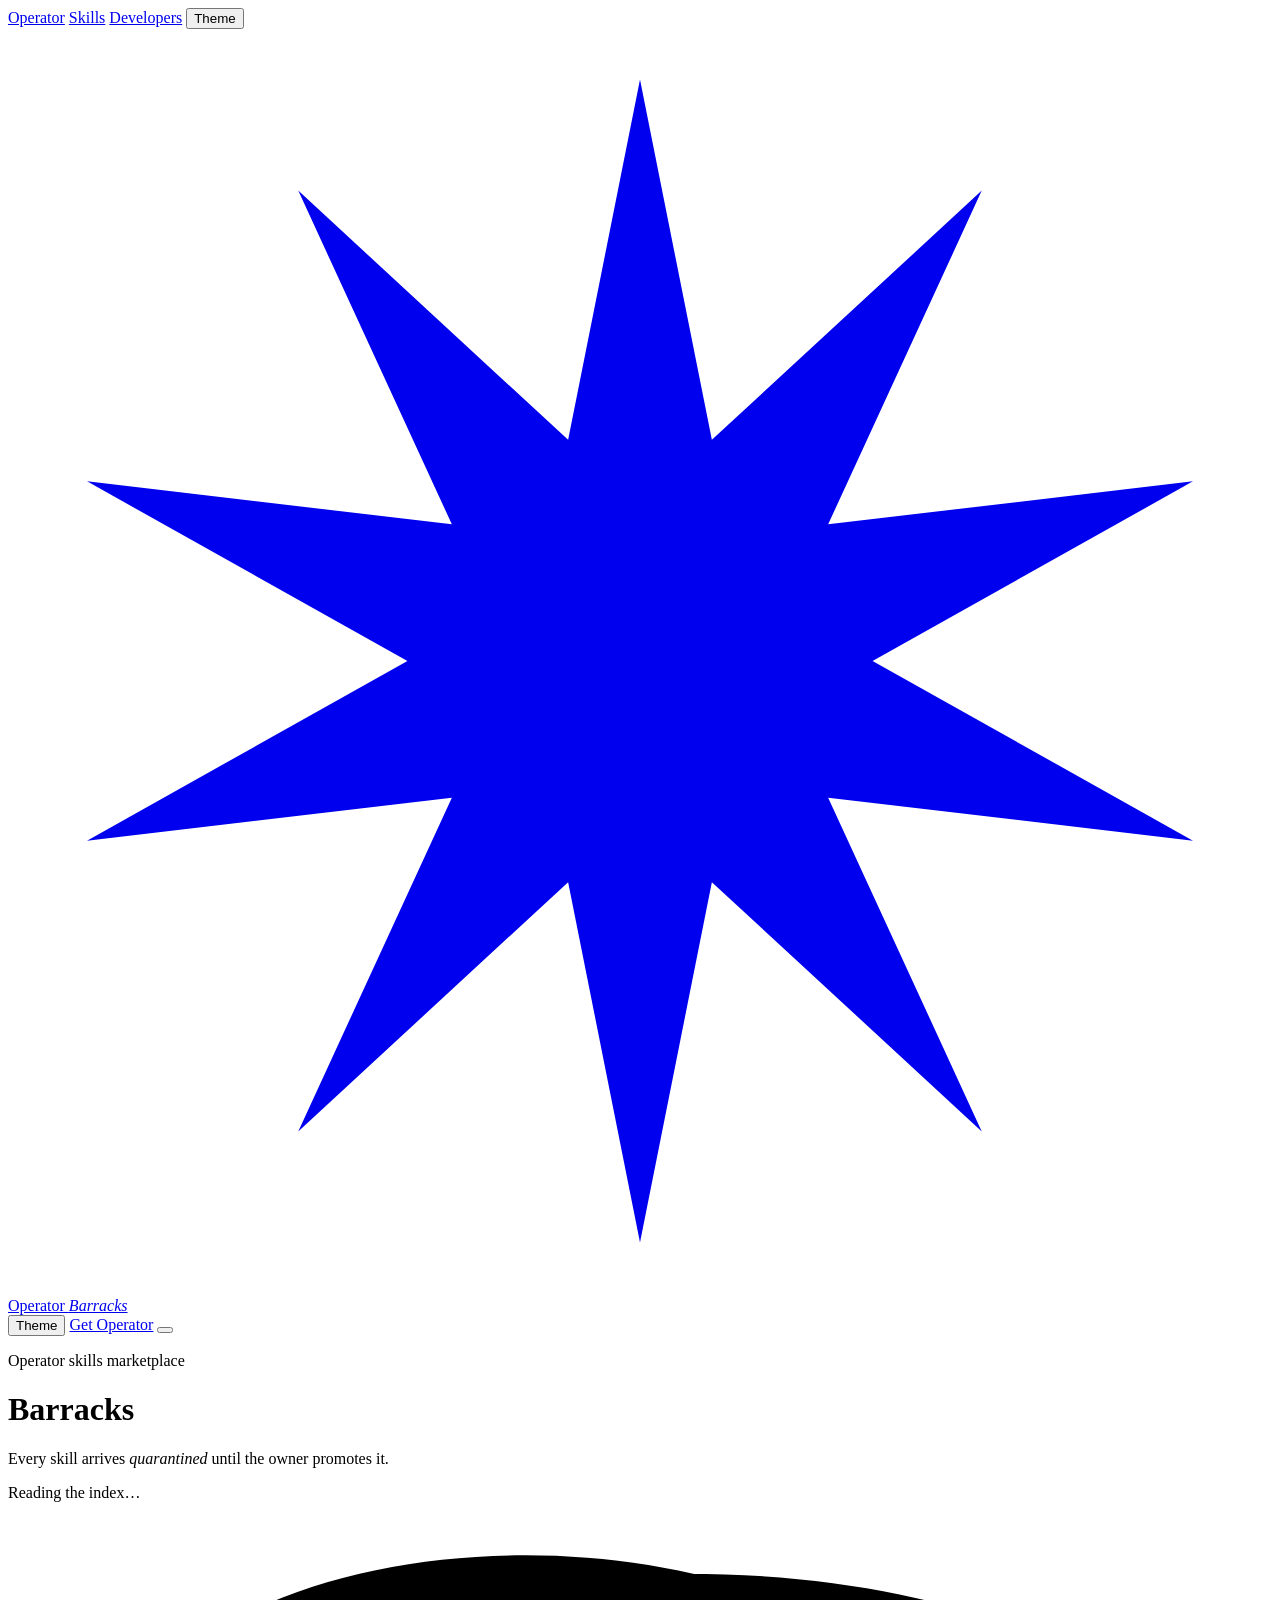
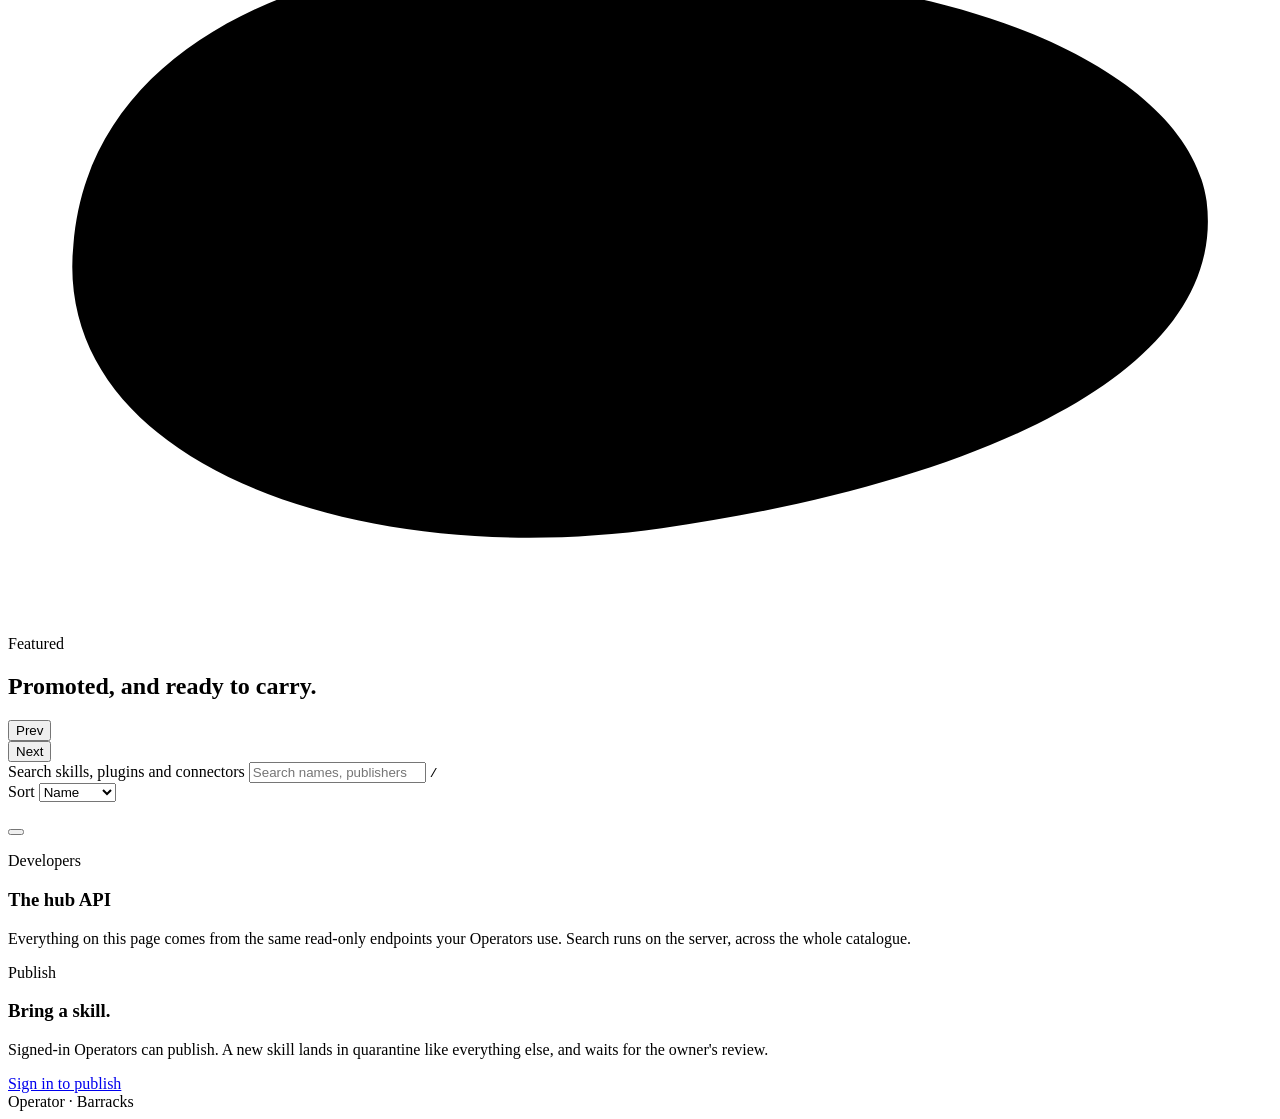
==== hub/pages/barracks/index.html @ 2a6619b3 "feat(pages): three host pages bound to the live read API AXe, Barracks and the Operator showcase eac" ====
<!doctype html>
<html lang="en" data-theme-key="barracks-theme">
<head>
<meta charset="utf-8">
<meta name="viewport" content="width=device-width, initial-scale=1">
<title>Barracks · Operator</title>
<meta name="description" content="Barracks, the Operator skills marketplace. Every skill, plugin and connector arrives quarantined until the owner promotes it.">
<link rel="canonical" href="https://barracks.0perator.co/">
<meta property="og:type" content="website">
<meta property="og:title" content="Barracks · Operator">
<meta property="og:description" content="The Operator skills marketplace. Every skill, plugin and connector arrives quarantined until the owner promotes it.">
<meta property="og:url" content="https://barracks.0perator.co/">
<meta property="og:site_name" content="Operator">
<meta name="twitter:card" content="summary">
<link rel="icon" href="https://0perator.co/enterprise/favicon.svg" type="image/svg+xml">
<link rel="preconnect" href="https://fonts.googleapis.com">
<link rel="preconnect" href="https://fonts.gstatic.com" crossorigin>
<link href="https://fonts.googleapis.com/css2?family=Inter:wght@300;400;500;600;700&family=Instrument+Serif:ital@0;1&display=swap" rel="stylesheet">
<link rel="stylesheet" href="/assets/app.css">
<script src="/assets/common.js"></script>
</head>
<body>
<div class="field">
  <header class="wrap bar">
    <nav id="nav" aria-label="Operator">
      <a href="https://0perator.co/">Operator</a>
      <a href="#catalogue">Skills</a>
      <a href="#developers">Developers</a>
      <button class="tbtn theme" type="button">Theme</button>
    </nav>
    <a class="brand" href="#" aria-label="Barracks, Operator skills, home">
      <span class="mark"><svg viewBox="0 0 2048 2048" fill="currentColor" aria-hidden="true"><polygon points="1024.00,81.92 1140.45,665.61 1577.74,261.84 1328.86,802.50 1919.97,732.88 1400.83,1024.00 1919.97,1315.12 1328.86,1245.50 1577.74,1786.16 1140.45,1382.39 1024.00,1966.08 907.55,1382.39 470.26,1786.16 719.14,1245.50 128.03,1315.12 647.17,1024.00 128.03,732.88 719.14,802.50 470.26,261.84 907.55,665.61"/></svg></span>
      <span class="wm">Operator <i>Barracks</i></span>
    </a>
    <div class="right">
      <button class="tbtn theme" type="button">Theme</button>
      <a class="req" href="https://0perator.co/">Get Operator</a>
      <button class="menu" id="menu" type="button" aria-expanded="false" aria-controls="nav" aria-label="Menu"><i></i><i></i><i></i></button>
    </div>
  </header>
  <div class="wrap hero" id="hero">
    <div>
      <p class="lbl">Operator skills marketplace</p>
      <h1>Barracks</h1>
      <p class="lede">Every skill arrives <em>quarantined</em> until the owner promotes it.</p>
      <p class="meta" id="meta">Reading the index&hellip;</p>
    </div>
    <div class="muster">
      <svg class="loop" viewBox="0 0 58 32" aria-hidden="true"><path d="M36 4C24-1 4 2 3 15c-1 10 13 15 27 13 14-2 26-7 25-15C54 6 40 1 24 3"/></svg>
      <div class="grid-field" id="field" aria-hidden="true"></div>
      <dl class="stats" id="stats"></dl>
      <p class="unit" id="unit"></p>
    </div>
  </div>
</div>

<main class="wrap doc-wrap" id="main">
  <div class="doc">
  <div id="list-view">
    <section aria-labelledby="h-feat" id="feat-sec">
      <p class="lbl">Featured</p>
      <h2 id="h-feat">Promoted, and ready to carry.</h2>
      <div id="feat" aria-roledescription="carousel" aria-live="polite"></div>
      <div class="ctrl">
        <button class="btn" id="fPrev" type="button" aria-label="Previous featured skill">Prev</button>
        <div class="dots" id="dots"></div>
        <button class="btn" id="fNext" type="button" aria-label="Next featured skill">Next</button>
      </div>
    </section>

    <section id="catalogue" aria-label="Catalogue">
      <div class="search" role="search">
        <label class="vh" for="q">Search skills, plugins and connectors</label>
        <input id="q" type="search" autocomplete="off" spellcheck="false" placeholder="Search names, publishers and descriptions">
        <kbd aria-hidden="true">/</kbd>
      </div>
      <div class="row1">
        <div class="kinds" role="tablist" aria-label="Kind" id="kinds"></div>
        <div class="sortbox">
          <span id="count" aria-live="polite"></span>
          <label for="sort">Sort <select id="sort"><option value="name">Name</option><option value="rank">Rank</option><option value="cat">Category</option></select></label>
        </div>
      </div>
      <div class="chips" id="chips" aria-label="Filters"></div>
      <p class="triage" id="triage"></p>
      <ul class="grid" id="grid"></ul>
      <div class="showmore"><button class="btn" id="more" type="button"></button></div>
      <p class="status" id="status"></p>
    </section>

    <section aria-label="Shelves" id="shelves"></section>

    <section class="dev" id="developers" aria-label="Developers">
      <div><p class="lbl">Developers</p><h3>The hub API</h3><p>Everything on this page comes from the same read-only endpoints your Operators use. Search runs on the server, across the whole catalogue.</p>
        <pre id="api"></pre></div>
      <div><p class="lbl">Publish</p><h3>Bring a skill.</h3><p>Signed-in Operators can publish. A new skill lands in quarantine like everything else, and waits for the owner's review.</p>
        <a class="btn solid" href="https://0perator.co/">Sign in to publish</a></div>
    </section>
  </div>

  <div id="detail-view" hidden></div>
  </div>
</main>

<footer class="field">
  <div class="wrap"><span>Operator · Barracks</span><span id="snap"></span></div>
</footer>
<!--HUB-FALLBACK-->
<script src="/assets/app.js"></script>
</body>
</html>
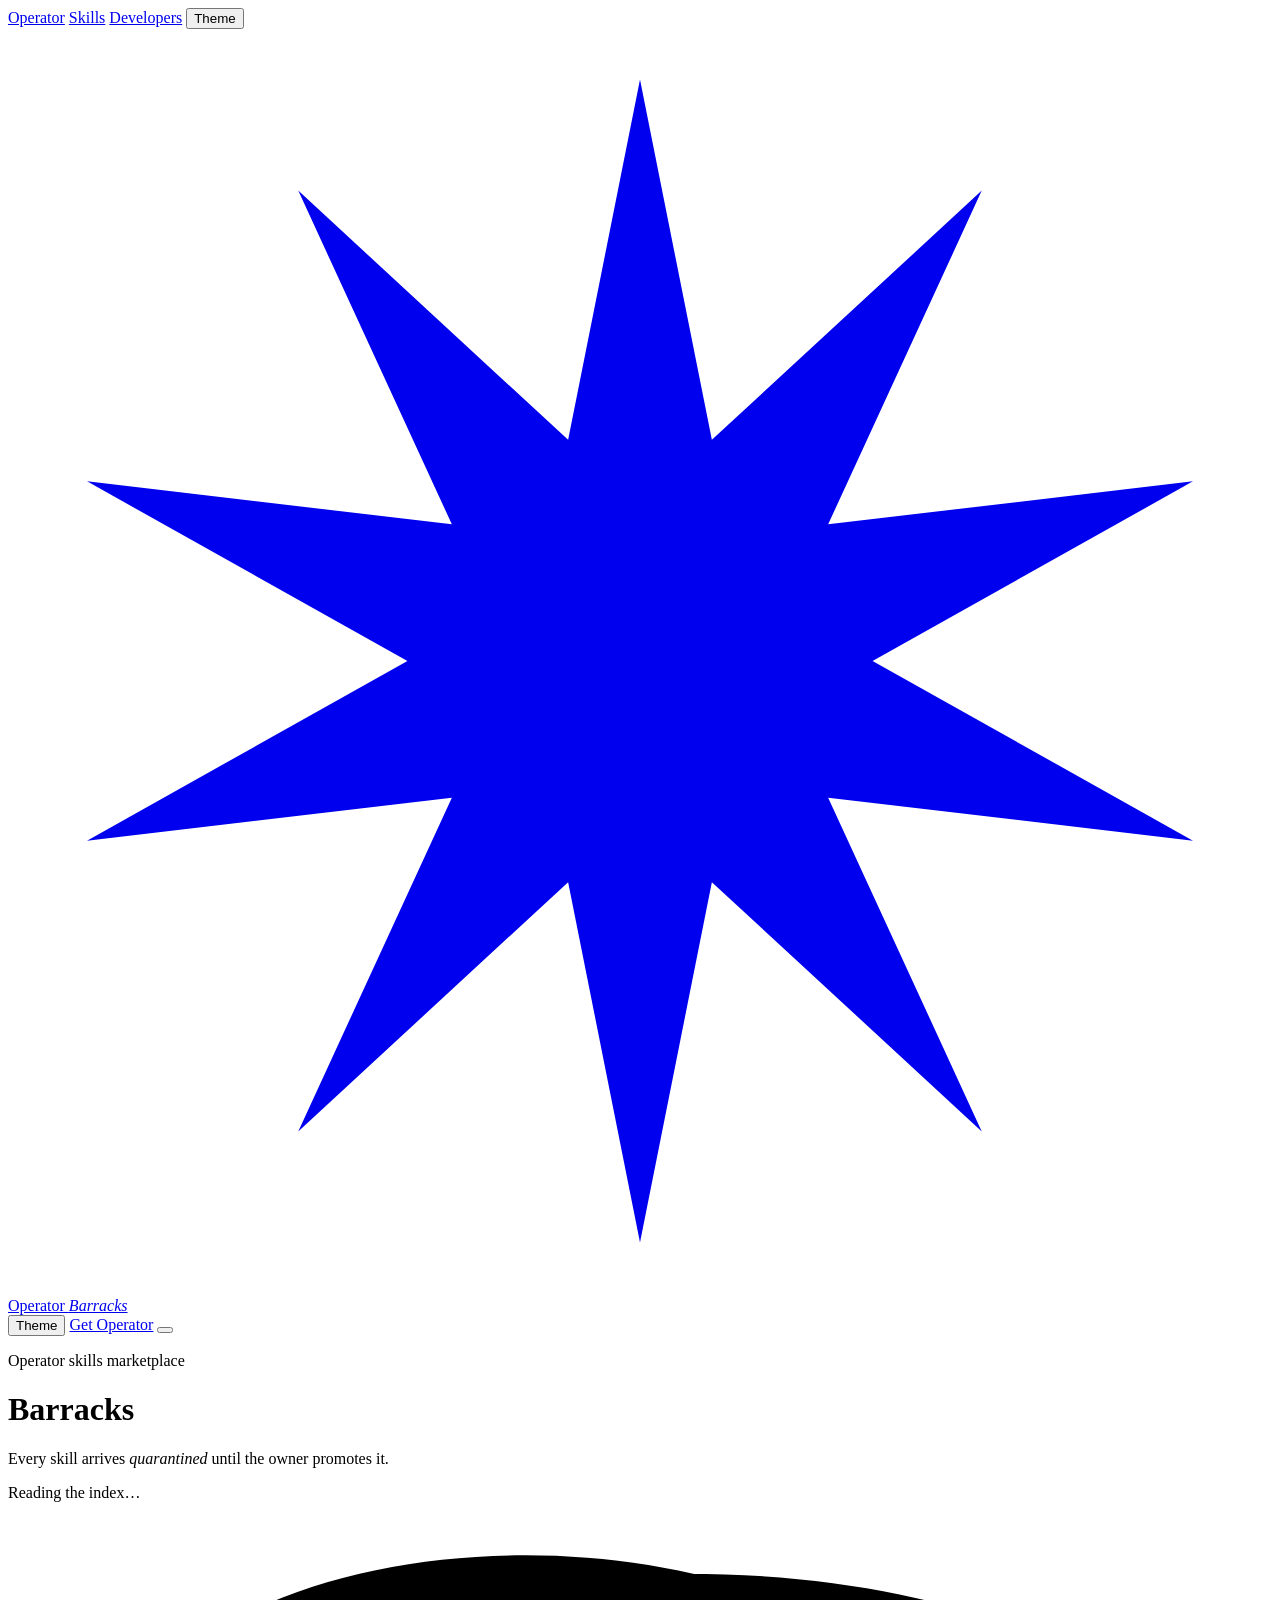
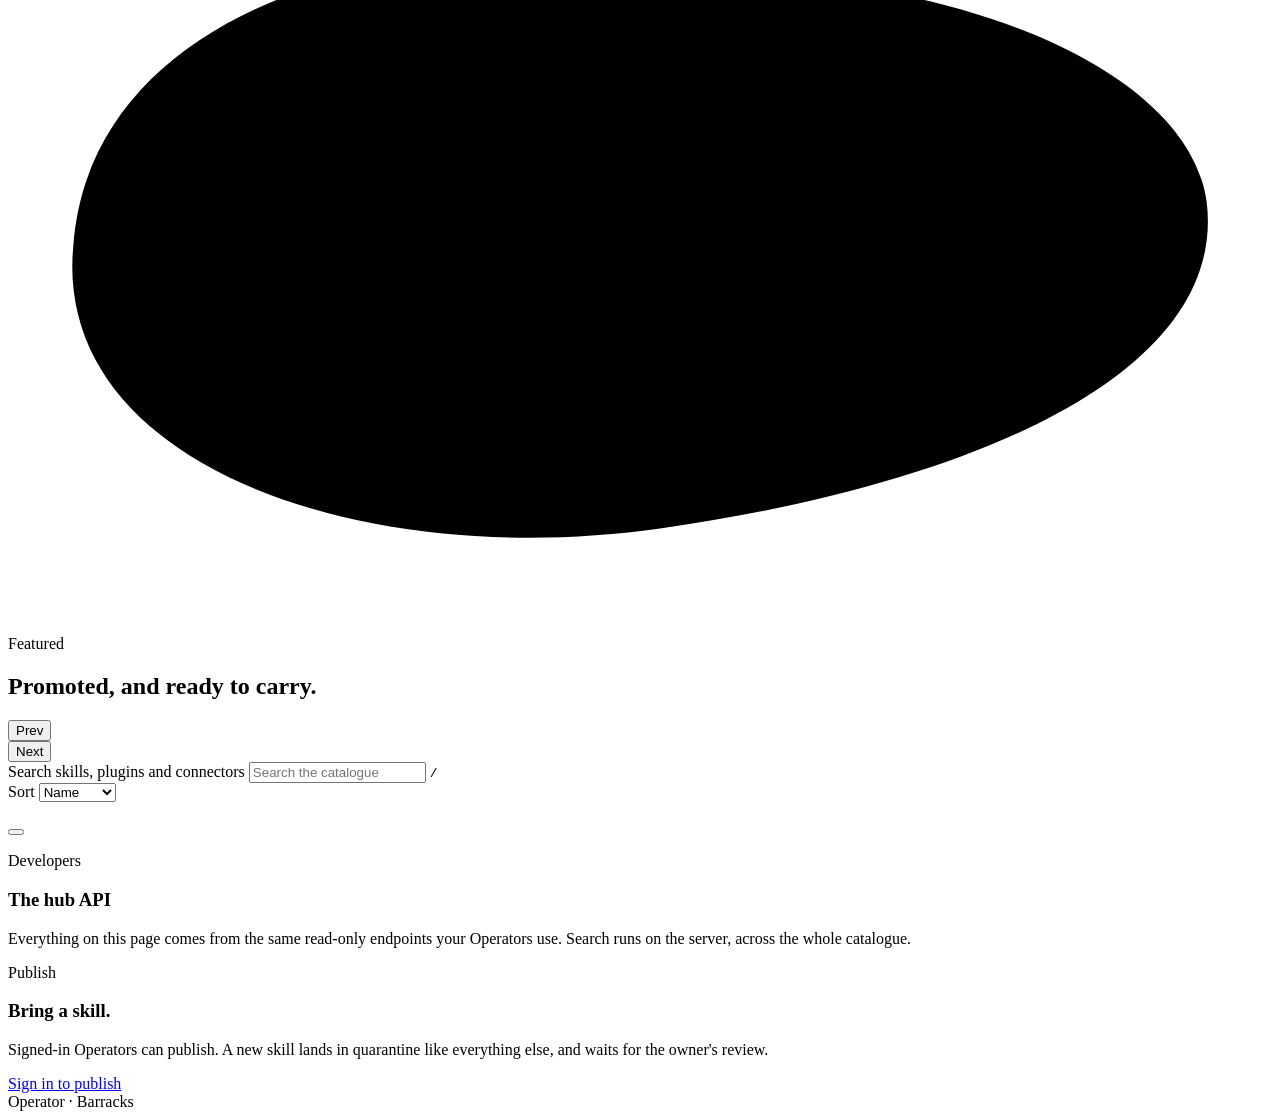
==== commit d9d60fda: "fix(pages): read the embedded fallback on first use The shared script loads in the head, before the " ====
--- a/hub/pages/barracks/index.html
+++ b/hub/pages/barracks/index.html
@@ -71,7 +71,7 @@
     <section id="catalogue" aria-label="Catalogue">
       <div class="search" role="search">
         <label class="vh" for="q">Search skills, plugins and connectors</label>
-        <input id="q" type="search" autocomplete="off" spellcheck="false" placeholder="Search names, publishers and descriptions">
+        <input id="q" type="search" autocomplete="off" spellcheck="false" placeholder="Search the catalogue">
         <kbd aria-hidden="true">/</kbd>
       </div>
       <div class="row1">
